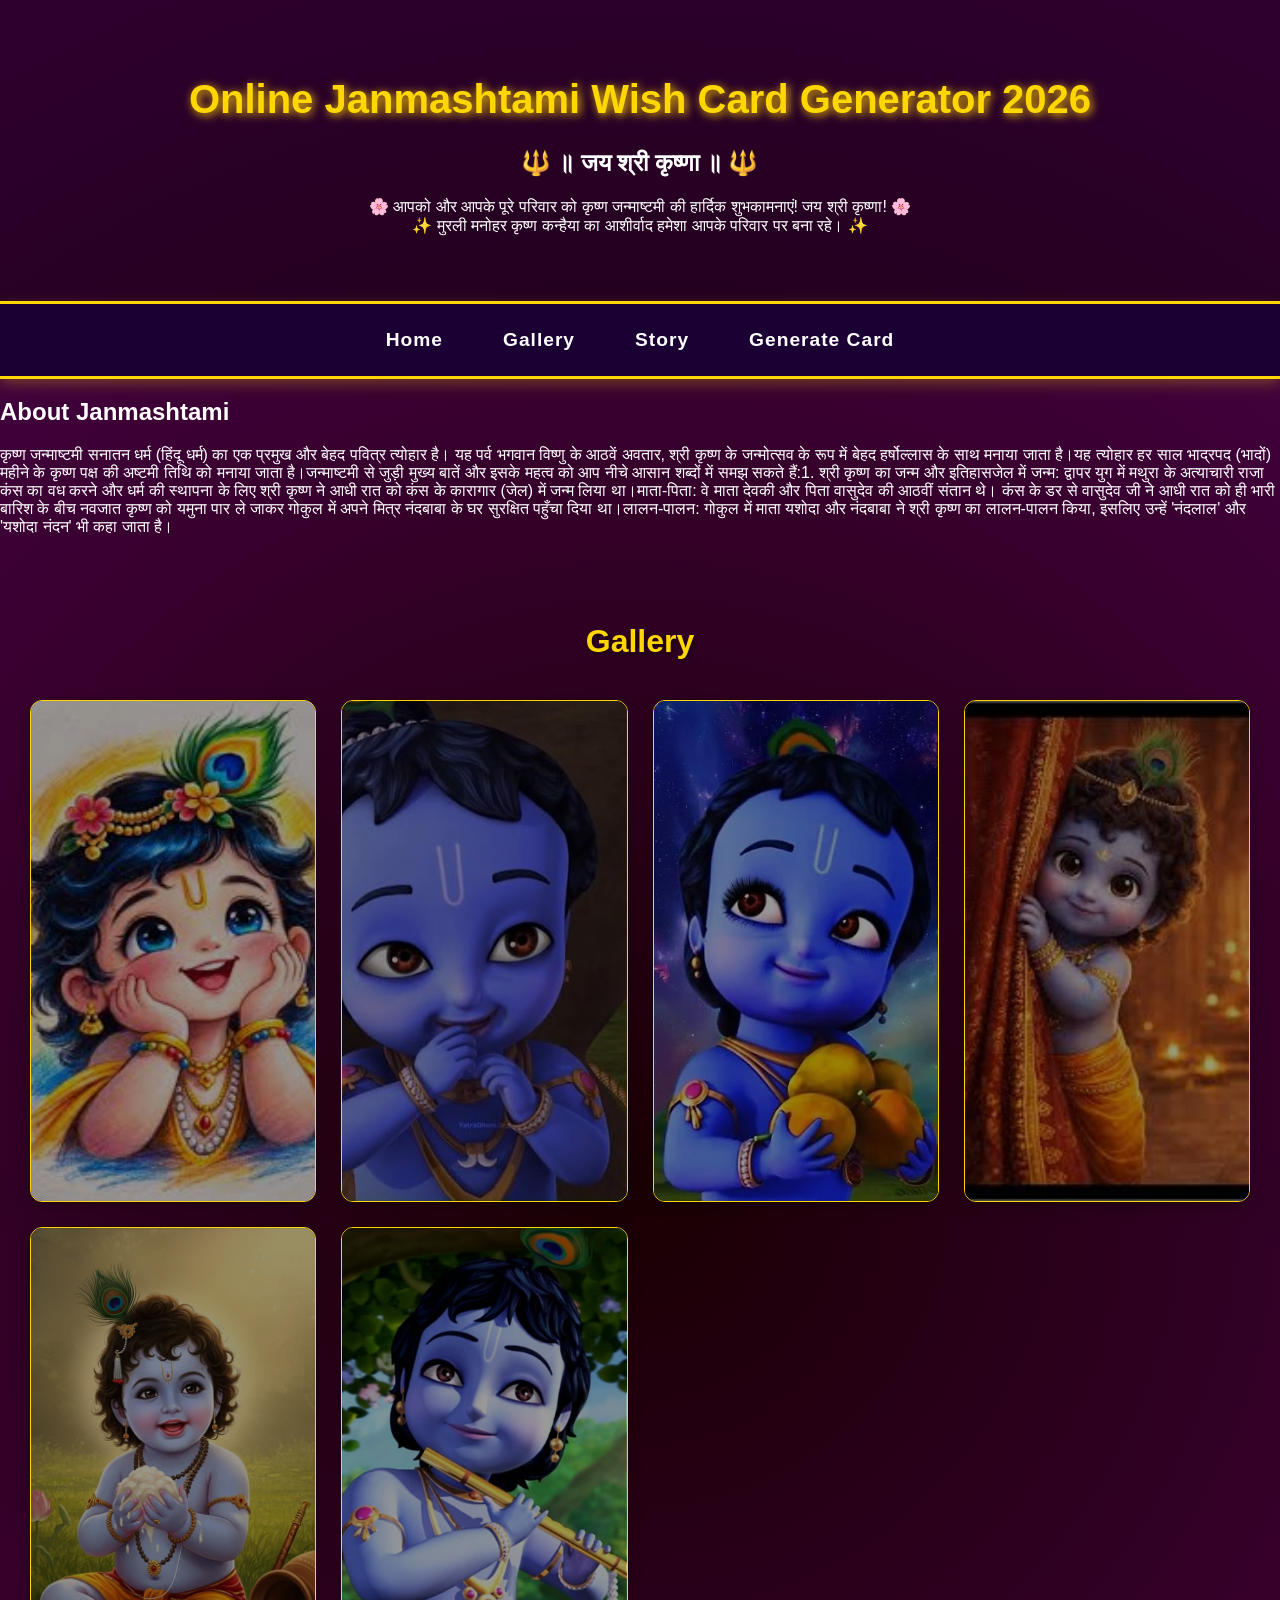
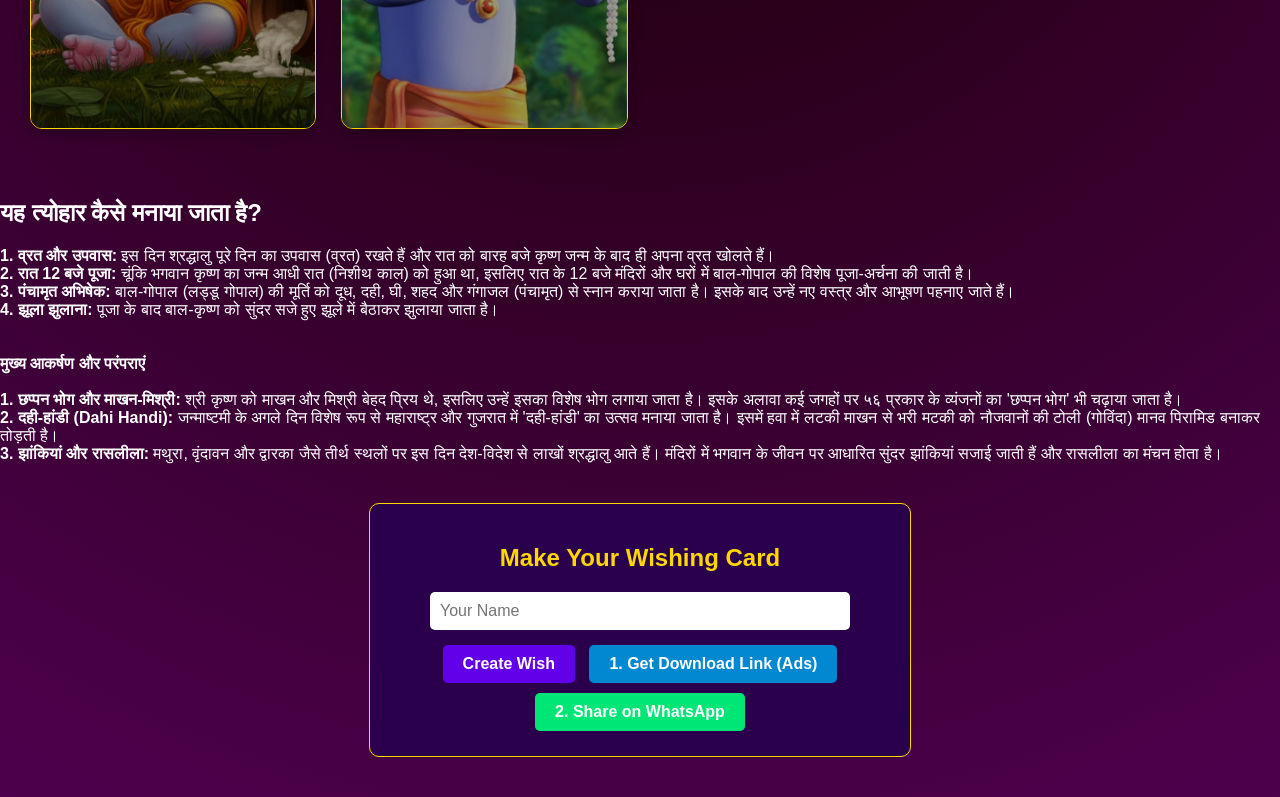
==== index.html @ 79effe73 "Update index.html" ====
<!DOCTYPE html>
<html lang='en'>
<head>
    <meta charset='utf-8'>
    <meta name='viewport' content='width=device-width, initial-scale=1.0'>

     <!-- Google Search ke liye Main Title (Isme aapka keyword hai) -->
    <title>Janmashtami Wish Card Generator 2026 - Create with Your Name</title>
    
    <!-- Meta Description: Jo Google search ke niche text dikhta hai -->
    <meta name="description" content="Create beautiful Happy Janmashtami wish cards with your name free. Best online Janmashtami greeting card generator to share on WhatsApp with friends and family.">
    
    <!-- Keywords: Jo log Google par search karte hain -->
    <meta name="keywords" content="janmashtami wish card, janmashtami wishing card generator, janmashtami name wishing link, happy janmashtami greeting card with name, viral whatsapp wishing script">
    <meta name="author" content="Vipin">

    <!-- WhatsApp Share Settings (Jab koi link bheje toh bada banner dikhe) -->
    <meta property="og:type" content="website">
    <meta property="og:title" content="🚩 Krishna Janmashtami ki Hardik Shubhkamnayein! 🚩">
    <meta property="og:description" content="👉 Maine aapke liye ek special Janmashtami wish card bheja hai. Apna naam likh kar dekhne ke liye yahan click karein! 🎁">
    <meta property="og:url" content="https://prajapativipin895-jpg.github.io/">
    <!-- Niche apni website ki kisi achhi Krishna photo ka link dalein -->
    <meta property="og:image" content="https://github.io"> 

    <!-- Robots ko indexing ke liye allow karne ke liye -->
    <meta name="robots" content="index, follow">
    <meta name="monetag" content="f7e9096b7fa6517dce68b31d92e74c03">
   
    <link rel='stylesheet' href='style.css'>
    <style>
        /* ==========================================================================
   MOBILE & TABLET RESPONSIVE CSS (Ise apni CSS file ke sabse niche jodein)
   ========================================================================== */

/* 1. Global Reset & Body Control - Horizontal scrolling rokne ke liye */
html, body {
  width: 100%;
  overflow-x: hidden; /* Page mobile par left-right nahi hilega */
  margin: 0;
  padding: 0;
  font-size: 16px;    /* Mobile ke liye standard reading font size */
}

/* 2. Responsive Images & Canvas - Screen se bahar jaane se rokne ke liye */
img, canvas, video, .card-preview {
  max-width: 100% !important;
  height: auto !important;
  box-sizing: border-box;
}

/* 3. Main Container Reset - Desktop ke fixed px width ko flexible karne ke liye */
.container, .main-wrapper, .content-box {
  width: 90% !important;  /* Mobile screen ke dono taraf 5-5% space milega */
  max-width: 1200px;      /* Desktop par bade hone ki limit */
  margin: 0 auto !important;
  padding: 15px !important;
}

/* ---- SMARTPHONES BREAKPOINT (Screens up to 768px) ---- */
@media screen and (max-width: 768px) {
  
  /* 4. Navigation/Menu Bar - Links ko single row se block me lane ke liye */
  nav, .menu-container, .navbar-nav {
    display: flex !important;
    flex-wrap: wrap !important; /* Space kam hone par links automatic niche aayenge */
    justify-content: center !important;
    gap: 8px !important;
    padding: 10px 0 !important;
  }
  
  nav a, .menu-item {
    font-size: 14px !important;
    padding: 6px 12px !important;
  }

  /* 5. Headings & Text Size Adjustment */
  h1, .main-title {
    font-size: 24px !important; /* Mobile par headings choti aur sundar dikhengi */
    line-height: 1.3 !important;
  }
  
  h2, .section-title {
    font-size: 20px !important;
  }
  
  p, .description {
    font-size: 15px !important;
    line-height: 1.5 !important;
  }

  /* 6. Gallery Section - Images ko single column ya 2 columns me karne ke liye */
  .gallery-grid, .image-gallery, .grid-container {
    display: grid !important;
    grid-template-columns: repeat(auto-fit, minmax(140px, 1fr)) !important; /* 2 columns grid */
    gap: 10px !important;
  }

  /* 7. Make Your Wishing Card Generator Area */
  .card-generator-box, .form-container {
    width: 100% !important;
    padding: 10px !important;
    box-shadow: none !important; /* Mobile par clean flat design */
  }

  /* 8. Input Fields & Buttons - Easy Touch targets ke liye */
  input[type="text"], select, textarea {
    width: 100% !important;
    font-size: 16px !important; /* iOS/Safari me auto-zoom se bachne ke liye 16px zaroori hai */
    padding: 12px !important;    /* Ungli se touch karne ke liye bada box */
    margin-bottom: 12px !important;
    box-sizing: border-box !important;
  }

  .btn, button, .download-btn, .generate-btn {
    width: 100% !important;      /* Full width buttons takki aasani se click ho sky */
    padding: 14px 20px !important;
    font-size: 16px !important;
    font-weight: bold !important;
    margin: 8px 0 !important;
    display: block !important;
  }
}

/* ---- SMALL MOBILE DEVICES BREAKPOINT (Screens up to 480px) ---- */
@media screen and (max-width: 480px) {
  h1, .main-title {
    font-size: 20px !important;
  }
  
  .gallery-grid, .image-gallery {
    grid-template-columns: 1fr !important; /* Bohot chote phones par images ek ke niche ek aayengi */
  }
}
    </style>
    <script>(function(s){s.dataset.zone='11688489',s.src='https://n6wxm.com/vignette.min.js'})([document.documentElement, document.body].filter(Boolean).pop().appendChild(document.createElement('script')))</script>
   <script>(function(s){s.dataset.zone='11685975',s.src='https://nap5k.com/tag.min.js'})([document.documentElement, document.body].filter(Boolean).pop().appendChild(document.createElement('script')))</script>
</head>
<body>
    <header>
        <h1>Online Janmashtami Wish Card Generator 2026</h1>
        <h2>🔱 ॥ जय श्री कृष्णा ॥ 🔱</h2>
        <p>🌸 आपको और आपके पूरे परिवार को कृष्ण जन्माष्टमी की हार्दिक शुभकामनाएं! जय श्री कृष्णा! 🌸<br>✨ मुरली मनोहर कृष्ण कन्हैया का आशीर्वाद हमेशा आपके परिवार पर बना रहे। ✨</p>
    </header>
    <nav>
        <a href='#home'>Home</a>
        <a href='#gallery'>Gallery</a>
        <a href='#story'>Story</a>
        <a href='#wishes-section'>Generate Card</a>
    </nav>

    <main>
        <section id='home'>
            <h2>About Janmashtami</h2>
            <p>कृष्ण जन्माष्टमी सनातन धर्म (हिंदू धर्म) का एक प्रमुख और बेहद पवित्र त्योहार है। यह पर्व भगवान विष्णु के आठवें अवतार, श्री कृष्ण के जन्मोत्सव के रूप में बेहद हर्षोल्लास के साथ मनाया जाता है।यह त्योहार हर साल भाद्रपद (भादों) महीने के कृष्ण पक्ष की अष्टमी तिथि को मनाया जाता है।जन्माष्टमी से जुड़ी मुख्य बातें और इसके महत्व को आप नीचे आसान शब्दों में समझ सकते हैं:1. श्री कृष्ण का जन्म और इतिहासजेल में जन्म: द्वापर युग में मथुरा के अत्याचारी राजा कंस का वध करने और धर्म की स्थापना के लिए श्री कृष्ण ने आधी रात को कंस के कारागार (जेल) में जन्म लिया था।माता-पिता: वे माता देवकी और पिता वासुदेव की आठवीं संतान थे। कंस के डर से वासुदेव जी ने आधी रात को ही भारी बारिश के बीच नवजात कृष्ण को यमुना पार ले जाकर गोकुल में अपने मित्र नंदबाबा के घर सुरक्षित पहुँचा दिया था।लालन-पालन: गोकुल में माता यशोदा और नंदबाबा ने श्री कृष्ण का लालन-पालन किया, इसलिए उन्हें 'नंदलाल' और 'यशोदा नंदन' भी कहा जाता है।</p>
        </section>


<div class="gallery-container" id="gallery">
    <h2 class="gallery-title">Gallery</h2>
    
    <div class="card-grid">
        
        <!-- कार्ड 1: रॉयल पर्पल थीम -->
        <div class="gallery-card" onclick="selectTemplate(1)">
            <!-- आप background-image में अपनी बनाई इमेज का लिंक डाल सकते हैं -->
            <div class="card-preview-box" style="background-image: linear-gradient(rgba(0,0,0,0.4), rgba(0,0,0,0.4)), url('images.jpg');">
            </div>
            
        </div>

        <!-- कार्ड 2: गोल्डन मटकी थीम -->
        <div class="gallery-card" onclick="selectTemplate(2)">
            <div class="card-preview-box" style="background-image: linear-gradient(rgba(0,0,0,0.4), rgba(0,0,0,0.4)), url('images2.jpg');">
            
            </div>
            
        </div>

        <!-- कार्ड 3: वृंदावन थीम -->
        <div class="gallery-card" onclick="selectTemplate(3)">
            <div class="card-preview-box" style="background-image: linear-gradient(rgba(0,0,0,0.4), rgba(0,0,0,0.4)), url('images3.jpg');">
               
            </div>
            
        </div>
        <div class="gallery-card" onclick="selectTemplate(3)">
            <div class="card-preview-box" style="background-image: linear-gradient(rgba(0,0,0,0.4), rgba(0,0,0,0.4)), url('images4.jpg');">
               
            </div>
            
        </div>
        <div class="gallery-card" onclick="selectTemplate(3)">
            <div class="card-preview-box" style="background-image: linear-gradient(rgba(0,0,0,0.4), rgba(0,0,0,0.4)), url('krishna1.jpeg');">
               
            </div>
            
        </div>
        <div class="gallery-card" onclick="selectTemplate(3)">
            <div class="card-preview-box" style="background-image: linear-gradient(rgba(0,0,0,0.4), rgba(0,0,0,0.4)), url('krishna with flute.jpg');">
               
            </div>
            
        </div>

    </div>
</div>



        <section id='story'>
            <h2> यह त्योहार कैसे मनाया जाता है?</h2>
            <p><strong>1. व्रत और उपवास:</strong> इस दिन श्रद्धालु पूरे दिन का उपवास (व्रत) रखते हैं और रात को बारह बजे कृष्ण जन्म के बाद ही अपना व्रत खोलते हैं।<br><strong>2. रात 12 बजे पूजा: </strong>चूंकि भगवान कृष्ण का जन्म आधी रात (निशीथ काल) को हुआ था, इसलिए रात के 12 बजे मंदिरों और घरों में बाल-गोपाल की विशेष पूजा-अर्चना की जाती है।<br><strong>3. पंचामृत अभिषेक: </strong> बाल-गोपाल (लड्डू गोपाल) की मूर्ति को दूध, दही, घी, शहद और गंगाजल (पंचामृत) से स्नान कराया जाता है। इसके बाद उन्हें नए वस्त्र और आभूषण पहनाए जाते हैं।<br><strong>4. झूला झुलाना:</strong> पूजा के बाद बाल-कृष्ण को सुंदर सजे हुए झूले में बैठाकर झुलाया जाता है।<br> <br> <br> <strong> मुख्य आकर्षण और परंपराएं </strong><br> <br> <strong>1. छप्पन भोग और माखन-मिश्री:</strong> श्री कृष्ण को माखन और मिश्री बेहद प्रिय थे, इसलिए उन्हें इसका विशेष भोग लगाया जाता है। इसके अलावा कई जगहों पर ५६ प्रकार के व्यंजनों का 'छप्पन भोग' भी चढ़ाया जाता है।<br><strong>2. दही-हांडी (Dahi Handi):</strong> जन्माष्टमी के अगले दिन विशेष रूप से महाराष्ट्र और गुजरात में 'दही-हांडी' का उत्सव मनाया जाता है। इसमें हवा में लटकी माखन से भरी मटकी को नौजवानों की टोली (गोविंदा) मानव पिरामिड बनाकर तोड़ती है।<br><strong>3. झांकियां और रासलीला:</strong>  मथुरा, वृंदावन और द्वारका जैसे तीर्थ स्थलों पर इस दिन देश-विदेश से लाखों श्रद्धालु आते हैं। मंदिरों में भगवान के जीवन पर आधारित सुंदर झांकियां सजाई जाती हैं और रासलीला का मंचन होता है।</p>
        </section>

<div id="wishes-section" style="text-align: center; margin: 40px auto; max-width: 500px; padding: 20px; background: #2a004d; border-radius: 10px; border: 1px solid #ffd700; font-family: sans-serif;">
    <h2 style="color: #ffd700;">Make Your Wishing Card</h2>
    <input type="text" id="Name" placeholder="Your Name" required style="width: 80%; padding: 10px; margin-bottom: 10px; border-radius: 5px; border: none; font-size: 1rem;">
    <br>
     <button onclick="generateWish()" style="padding: 10px 20px; background-color: #6200ea; color: #fff; border: none; border-radius: 5px; cursor: pointer; font-weight: bold; font-size: 1rem; margin: 5px;">Create Wish</button>
    
    <button onclick="openAdAndDownload()" style="padding: 10px 20px; background-color: #0288d1; color: #fff; border: none; border-radius: 5px; cursor: pointer; font-weight: bold; font-size: 1rem; margin: 5px;">1. Get Download Link (Ads)</button>
    
    <button onclick="shareCardOnly()" style="padding: 10px 20px; background-color: #00e676; color: #fff; border: none; border-radius: 5px; cursor: pointer; font-weight: bold; font-size: 1rem; margin: 5px;">2. Share on WhatsApp</button>
</div>

    <!-- कार्ड प्रिव्यू देखने के लिए कैनवास -->
    <div style="margin-top: 20px;">
        <canvas id="cardCanvas" width="500" height="460" style="max-width: 100%; border-radius: 8px; display: none; border: 1px solid #ffd700;"></canvas>
    </div>
</div>
        <script>
// ==========================================
// [A] विश कार्ड जनरेट करने का फंक्शन (Canvas)
// ==========================================
function generateWish() {
    const nameInput = document.getElementById("Name");
    if (!nameInput || nameInput.value.trim() === "") {
        alert("कृपया विश कार्ड बनाने के लिए अपना नाम दर्ज करें।");
        return;
    }
    const name = nameInput.value.trim();

    const canvas = document.getElementById("cardCanvas");
    if (!canvas) {
        alert("कैनवास (cardCanvas) एलिमेंट वेबसाइट पर नहीं मिला!");
        return;
    }
    const ctx = canvas.getContext("2d");

    // नया इमेज ऑब्जेक्ट बनाएं
    const img = new Image();
    // 🚩 यहाँ अपनी जन्माष्टमी बैकग्राउंड इमेज की सही लोकेशन या लिंक डालें
    img.src = "[data-uri]"; 

    img.onload = function() {
        // कैनवास पर फोटो ड्रा करें
        ctx.drawImage(img, 0, 0, canvas.width, canvas.height);

        // फोटो के ऊपर हल्का डार्क पर्दा (Overlay Effect)
        ctx.fillStyle = "rgba(42, 0, 77, 0.65)";
        ctx.fillRect(0, 0, canvas.width, canvas.height);

        // नाम लिखने की सेटिंग्स
        ctx.fillStyle = "#ffffff";
        ctx.font = "bold 32px Arial";
        ctx.textAlign = "center";
        
        // कैनवास के बीच में नाम लिखना
        ctx.fillText(name, canvas.width / 2, canvas.height / 2);
    };

    img.onerror = function() {
        alert("बैकग्राउंड इमेज लोड नहीं हो सकी। कृपया नाम या लिंक चेक करें।");
    };
}

// ==========================================
// [B] डाउनलोड करने वाला फंक्शन (Monetag Ads के साथ)
// ==========================================
function openAdAndDownload() {
    var mainMonetagLink = "https://omg10.com/4/11699831";
    
    // विज्ञापन नए टैब में सुरक्षित तरीके से खोलें
    if (mainMonetagLink && mainMonetagLink !== "") {
        window.open(mainMonetagLink, "_blank");
    }
    
    // साथ ही नीचे बने मुख्य कार्ड डाउनलोड फंक्शन को कॉल करें
    downloadCard(); 
}

// कैनवास इमेज को डाउनलोड करने का मुख्य काम
function downloadCard() {
    const canvas = document.getElementById("cardCanvas");
    if (!canvas) {
        alert("Pehle Card Generate Karein!");
        return;
    }
    
    const imageURI = canvas.toDataURL("image/jpeg");
    const link = document.createElement("a");
    link.download = "Janmashtami_Greeting_Card.jpg";
    link.href = imageURI;
    
    document.body.appendChild(link);
    link.click();
    document.body.removeChild(link);
}

// ==========================================
// [C] डायरेक्ट व्हाट्सएप शेयर करने का फंक्शन
// ==========================================
function shareCardOnly() {
    try {
        var userName = "Vipin Prajapati"; 
        var nameInput = document.getElementById("Name"); 
        
        if (nameInput && nameInput.value.trim() !== "") { 
            userName = nameInput.value.trim(); 
        } 
        
        var siteUrl = "https://prajapativipin895-jpg.github.io/"; 
        var message = "🚩 *" + userName + "* ne aapke liye ek special Krishna Janmashtami wish card bheja hai! 🎁\n\nApna naam likh kar dekhne ke liye jaldi se niche link par click karein 👇\n\n" + siteUrl; 
        
        // बिल्कुल सही और फिक्स व्हाट्सएप एपीआई यूआरएल
        var whatsappUrl = "https://whatsapp.com" + encodeURIComponent(message);
        window.location.href = whatsappUrl;

    } catch (error) { 
        var backupMessage = "🚩 *" + userName + "* ne aapke liye ek special Krishna Janmashtami wish card bheja hai! 🎁\n\nhttps://prajapativipin895-jpg.github.io/";
        window.location.href = "https://whatsapp.com" + encodeURIComponent(backupMessage); 
    } 
}
</script>
         
</body>
</html>
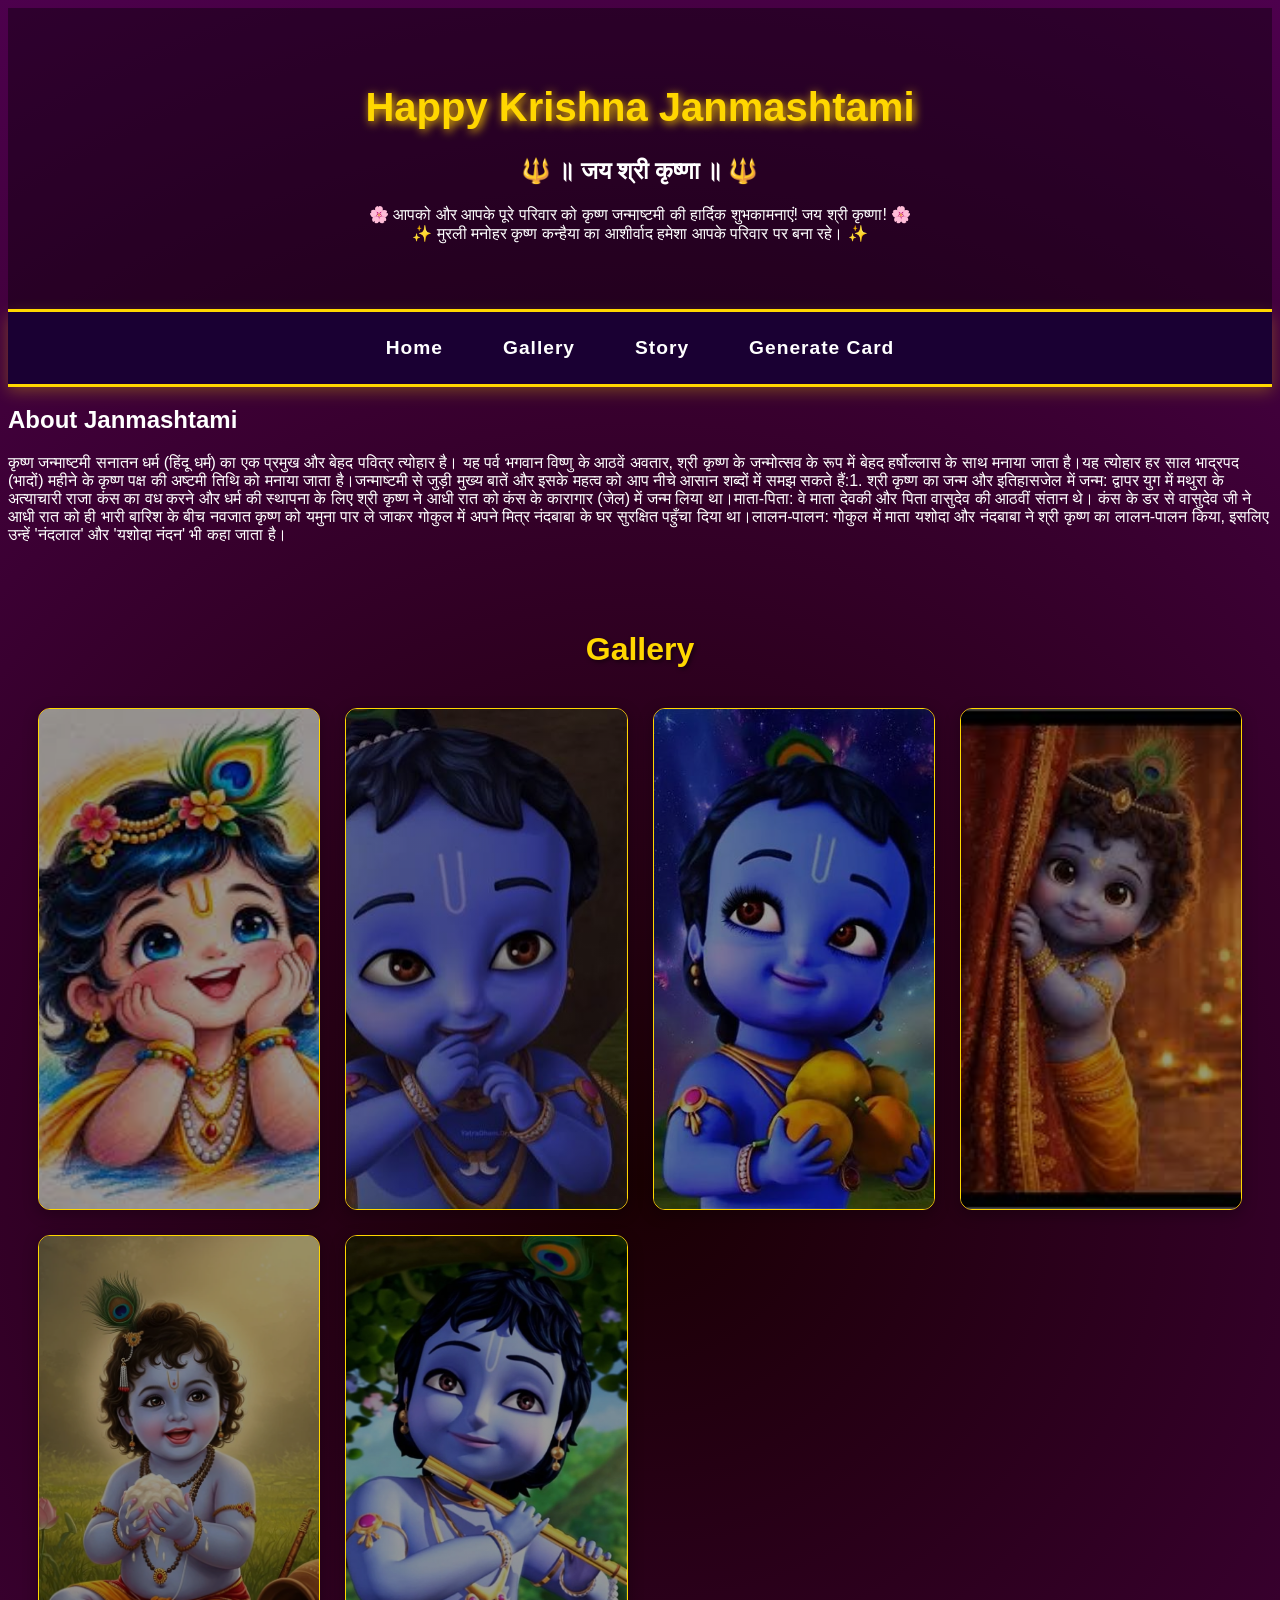
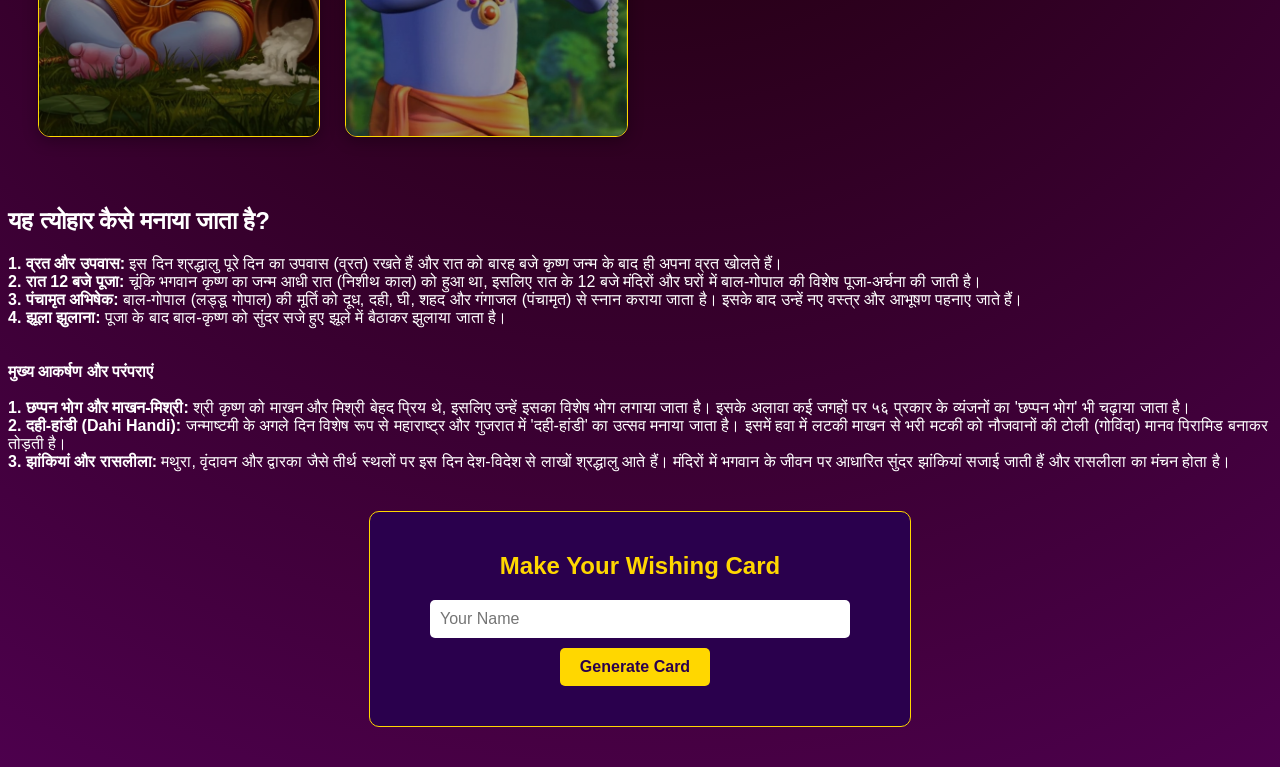
==== commit 10e52ff3: "Add files via upload" ====
--- a/index.html
+++ b/index.html
@@ -2,142 +2,13 @@
 <html lang='en'>
 <head>
     <meta charset='utf-8'>
-    <meta name='viewport' content='width=device-width, initial-scale=1.0'>
-
-     <!-- Google Search ke liye Main Title (Isme aapka keyword hai) -->
-    <title>Janmashtami Wish Card Generator 2026 - Create with Your Name</title>
-    
-    <!-- Meta Description: Jo Google search ke niche text dikhta hai -->
-    <meta name="description" content="Create beautiful Happy Janmashtami wish cards with your name free. Best online Janmashtami greeting card generator to share on WhatsApp with friends and family.">
-    
-    <!-- Keywords: Jo log Google par search karte hain -->
-    <meta name="keywords" content="janmashtami wish card, janmashtami wishing card generator, janmashtami name wishing link, happy janmashtami greeting card with name, viral whatsapp wishing script">
-    <meta name="author" content="Vipin">
-
-    <!-- WhatsApp Share Settings (Jab koi link bheje toh bada banner dikhe) -->
-    <meta property="og:type" content="website">
-    <meta property="og:title" content="🚩 Krishna Janmashtami ki Hardik Shubhkamnayein! 🚩">
-    <meta property="og:description" content="👉 Maine aapke liye ek special Janmashtami wish card bheja hai. Apna naam likh kar dekhne ke liye yahan click karein! 🎁">
-    <meta property="og:url" content="https://prajapativipin895-jpg.github.io/">
-    <!-- Niche apni website ki kisi achhi Krishna photo ka link dalein -->
-    <meta property="og:image" content="https://github.io"> 
-
-    <!-- Robots ko indexing ke liye allow karne ke liye -->
-    <meta name="robots" content="index, follow">
-    <meta name="monetag" content="f7e9096b7fa6517dce68b31d92e74c03">
-   
+    <meta name='viewport' content='width=device-width, initial-scale=1'>
+    <title>Janmashtami</title>
     <link rel='stylesheet' href='style.css'>
-    <style>
-        /* ==========================================================================
-   MOBILE & TABLET RESPONSIVE CSS (Ise apni CSS file ke sabse niche jodein)
-   ========================================================================== */
-
-/* 1. Global Reset & Body Control - Horizontal scrolling rokne ke liye */
-html, body {
-  width: 100%;
-  overflow-x: hidden; /* Page mobile par left-right nahi hilega */
-  margin: 0;
-  padding: 0;
-  font-size: 16px;    /* Mobile ke liye standard reading font size */
-}
-
-/* 2. Responsive Images & Canvas - Screen se bahar jaane se rokne ke liye */
-img, canvas, video, .card-preview {
-  max-width: 100% !important;
-  height: auto !important;
-  box-sizing: border-box;
-}
-
-/* 3. Main Container Reset - Desktop ke fixed px width ko flexible karne ke liye */
-.container, .main-wrapper, .content-box {
-  width: 90% !important;  /* Mobile screen ke dono taraf 5-5% space milega */
-  max-width: 1200px;      /* Desktop par bade hone ki limit */
-  margin: 0 auto !important;
-  padding: 15px !important;
-}
-
-/* ---- SMARTPHONES BREAKPOINT (Screens up to 768px) ---- */
-@media screen and (max-width: 768px) {
-  
-  /* 4. Navigation/Menu Bar - Links ko single row se block me lane ke liye */
-  nav, .menu-container, .navbar-nav {
-    display: flex !important;
-    flex-wrap: wrap !important; /* Space kam hone par links automatic niche aayenge */
-    justify-content: center !important;
-    gap: 8px !important;
-    padding: 10px 0 !important;
-  }
-  
-  nav a, .menu-item {
-    font-size: 14px !important;
-    padding: 6px 12px !important;
-  }
-
-  /* 5. Headings & Text Size Adjustment */
-  h1, .main-title {
-    font-size: 24px !important; /* Mobile par headings choti aur sundar dikhengi */
-    line-height: 1.3 !important;
-  }
-  
-  h2, .section-title {
-    font-size: 20px !important;
-  }
-  
-  p, .description {
-    font-size: 15px !important;
-    line-height: 1.5 !important;
-  }
-
-  /* 6. Gallery Section - Images ko single column ya 2 columns me karne ke liye */
-  .gallery-grid, .image-gallery, .grid-container {
-    display: grid !important;
-    grid-template-columns: repeat(auto-fit, minmax(140px, 1fr)) !important; /* 2 columns grid */
-    gap: 10px !important;
-  }
-
-  /* 7. Make Your Wishing Card Generator Area */
-  .card-generator-box, .form-container {
-    width: 100% !important;
-    padding: 10px !important;
-    box-shadow: none !important; /* Mobile par clean flat design */
-  }
-
-  /* 8. Input Fields & Buttons - Easy Touch targets ke liye */
-  input[type="text"], select, textarea {
-    width: 100% !important;
-    font-size: 16px !important; /* iOS/Safari me auto-zoom se bachne ke liye 16px zaroori hai */
-    padding: 12px !important;    /* Ungli se touch karne ke liye bada box */
-    margin-bottom: 12px !important;
-    box-sizing: border-box !important;
-  }
-
-  .btn, button, .download-btn, .generate-btn {
-    width: 100% !important;      /* Full width buttons takki aasani se click ho sky */
-    padding: 14px 20px !important;
-    font-size: 16px !important;
-    font-weight: bold !important;
-    margin: 8px 0 !important;
-    display: block !important;
-  }
-}
-
-/* ---- SMALL MOBILE DEVICES BREAKPOINT (Screens up to 480px) ---- */
-@media screen and (max-width: 480px) {
-  h1, .main-title {
-    font-size: 20px !important;
-  }
-  
-  .gallery-grid, .image-gallery {
-    grid-template-columns: 1fr !important; /* Bohot chote phones par images ek ke niche ek aayengi */
-  }
-}
-    </style>
-    <script>(function(s){s.dataset.zone='11688489',s.src='https://n6wxm.com/vignette.min.js'})([document.documentElement, document.body].filter(Boolean).pop().appendChild(document.createElement('script')))</script>
-   <script>(function(s){s.dataset.zone='11685975',s.src='https://nap5k.com/tag.min.js'})([document.documentElement, document.body].filter(Boolean).pop().appendChild(document.createElement('script')))</script>
 </head>
 <body>
     <header>
-        <h1>Online Janmashtami Wish Card Generator 2026</h1>
+        <h1>Happy Krishna Janmashtami</h1>
         <h2>🔱 ॥ जय श्री कृष्णा ॥ 🔱</h2>
         <p>🌸 आपको और आपके पूरे परिवार को कृष्ण जन्माष्टमी की हार्दिक शुभकामनाएं! जय श्री कृष्णा! 🌸<br>✨ मुरली मनोहर कृष्ण कन्हैया का आशीर्वाद हमेशा आपके परिवार पर बना रहे। ✨</p>
     </header>
@@ -216,122 +87,99 @@
     <h2 style="color: #ffd700;">Make Your Wishing Card</h2>
     <input type="text" id="Name" placeholder="Your Name" required style="width: 80%; padding: 10px; margin-bottom: 10px; border-radius: 5px; border: none; font-size: 1rem;">
     <br>
-     <button onclick="generateWish()" style="padding: 10px 20px; background-color: #6200ea; color: #fff; border: none; border-radius: 5px; cursor: pointer; font-weight: bold; font-size: 1rem; margin: 5px;">Create Wish</button>
+    <button onclick="generateWish()" style="padding: 10px 20px; background-color: #ffd700; color: #2a004d; border: none; border-radius: 5px; cursor: pointer; font-weight: bold; font-size: 1rem; margin-right: 10px;">Generate Card</button>
+    <button id="downloadBtn" onclick="downloadCard()" style="padding: 10px 20px; background-color: #00e676; color: #fff; border: none; border-radius: 5px; cursor: pointer; font-weight: bold; font-size: 1rem; display: none;">Download Card</button>
     
-    <button onclick="openAdAndDownload()" style="padding: 10px 20px; background-color: #0288d1; color: #fff; border: none; border-radius: 5px; cursor: pointer; font-weight: bold; font-size: 1rem; margin: 5px;">1. Get Download Link (Ads)</button>
-    
-    <button onclick="shareCardOnly()" style="padding: 10px 20px; background-color: #00e676; color: #fff; border: none; border-radius: 5px; cursor: pointer; font-weight: bold; font-size: 1rem; margin: 5px;">2. Share on WhatsApp</button>
-</div>
-
     <!-- कार्ड प्रिव्यू देखने के लिए कैनवास -->
     <div style="margin-top: 20px;">
         <canvas id="cardCanvas" width="500" height="460" style="max-width: 100%; border-radius: 8px; display: none; border: 1px solid #ffd700;"></canvas>
     </div>
 </div>
-        <script>
-// ==========================================
-// [A] विश कार्ड जनरेट करने का फंक्शन (Canvas)
-// ==========================================
-function generateWish() {
-    const nameInput = document.getElementById("Name");
-    if (!nameInput || nameInput.value.trim() === "") {
-        alert("कृपया विश कार्ड बनाने के लिए अपना नाम दर्ज करें।");
-        return;
+
+<script>
+    function generateWish() {
+        const name = document.getElementById("Name").value.trim();
+        if (name === "") {
+            alert("Please enter your name to receive a wish card.");
+            return;
+        }
+
+        const canvas = document.getElementById("cardCanvas");
+        const ctx = canvas.getContext("2d");
+
+        // 1. नया इमेज ऑब्जेक्ट बनाएं
+        const img = new Image();
+
+        // 2. जब फोटो पूरी तरह लोड हो जाएगी, तब ड्राइंग शुरू होगी
+        img.onload = function() {
+            // कैनवास पर बैकग्राउंड फोटो ड्रा करें
+            ctx.drawImage(img, 0, 0, canvas.width, canvas.height);
+
+            // फोटो के ऊपर हल्का डार्क पर्दा (Overlay) ताकि टेक्स्ट एकदम साफ चमके
+            ctx.fillStyle = "rgba(42, 0, 77, 0.70)"; 
+            ctx.fillRect(0, 0, canvas.width, canvas.height);
+
+            // गोल्डन बॉर्डर ड्रा करें
+            ctx.strokeStyle = "#ffd700";
+            ctx.lineWidth = 6;
+            ctx.strokeRect(15, 15, canvas.width - 30, canvas.height - 30);
+
+            // टेक्स्ट सेटिंग्स
+            ctx.textAlign = "center";
+            
+            // मुख्य हेडिंग (अंग्रेजी)
+            ctx.fillStyle = "#ffd700";
+            ctx.font = "bold 32px Arial, sans-serif";
+            ctx.fillText("Happy Janmashtami", canvas.width / 2, 85);
+
+            // यूजर का नाम (सफ़ेद और बोल्ड)
+            ctx.fillStyle = "#ffffff";
+            ctx.font = "bold 26px Arial, sans-serif";
+            ctx.fillText(name + " की तरफ से", canvas.width / 2, 160);
+
+            // हिंदी बधाई संदेश
+            ctx.fillStyle = "#ffd700";
+            ctx.font = "bold 20px Arial, sans-serif";
+            ctx.fillText("आपको और आपके पूरे परिवार को", canvas.width / 2, 230);
+            ctx.fillText("कृष्ण जन्माष्टमी की", canvas.width / 2, 275);
+            ctx.fillText("हार्दिक शुभकामनाएं!", canvas.width / 2, 320);
+
+            // जय श्री कृष्णा
+            ctx.fillStyle = "#ffb300";
+            ctx.font = "bold 28px Arial, sans-serif";
+            ctx.fillText("🌸 जय श्री कृष्णा! 🌸", canvas.width / 2, 400);
+
+            // कैनवास और डाउनलोड बटन को यूजर के सामने दिखाएं
+            canvas.style.display = "inline-block";
+            document.getElementById("downloadBtn").style.display = "inline-block";
+        };
+
+        // 3. यहाँ हमने कृष्ण जन्माष्टमी थीम की इमेज को Base64 स्ट्रिंग में कन्वर्ट करके डाल दिया है (ताकि एरर न आए)
+        img.src = "[data-uri]";
     }
-    const name = nameInput.value.trim();
 
-    const canvas = document.getElementById("cardCanvas");
-    if (!canvas) {
-        alert("कैनवास (cardCanvas) एलिमेंट वेबसाइट पर नहीं मिला!");
-        return;
+    function downloadCard() {
+        const canvas = document.getElementById("cardCanvas");
+        
+        // कैनवास को इमेज लिंक में बदलें
+        const imageURI = canvas.toDataURL("image/jpeg");
+        
+        // अदृश्य लिंक बनाकर ऑटोमैटिक डाउनलोड करें
+        const link = document.createElement("a");
+        link.download = "Janmashtami_Greeting_Card.jpg";
+        link.href = imageURI;
+        
+        document.body.appendChild(link);
+        link.click();
+        document.body.removeChild(link);
     }
-    const ctx = canvas.getContext("2d");
+</script>
 
-    // नया इमेज ऑब्जेक्ट बनाएं
-    const img = new Image();
-    // 🚩 यहाँ अपनी जन्माष्टमी बैकग्राउंड इमेज की सही लोकेशन या लिंक डालें
-    img.src = "[data-uri]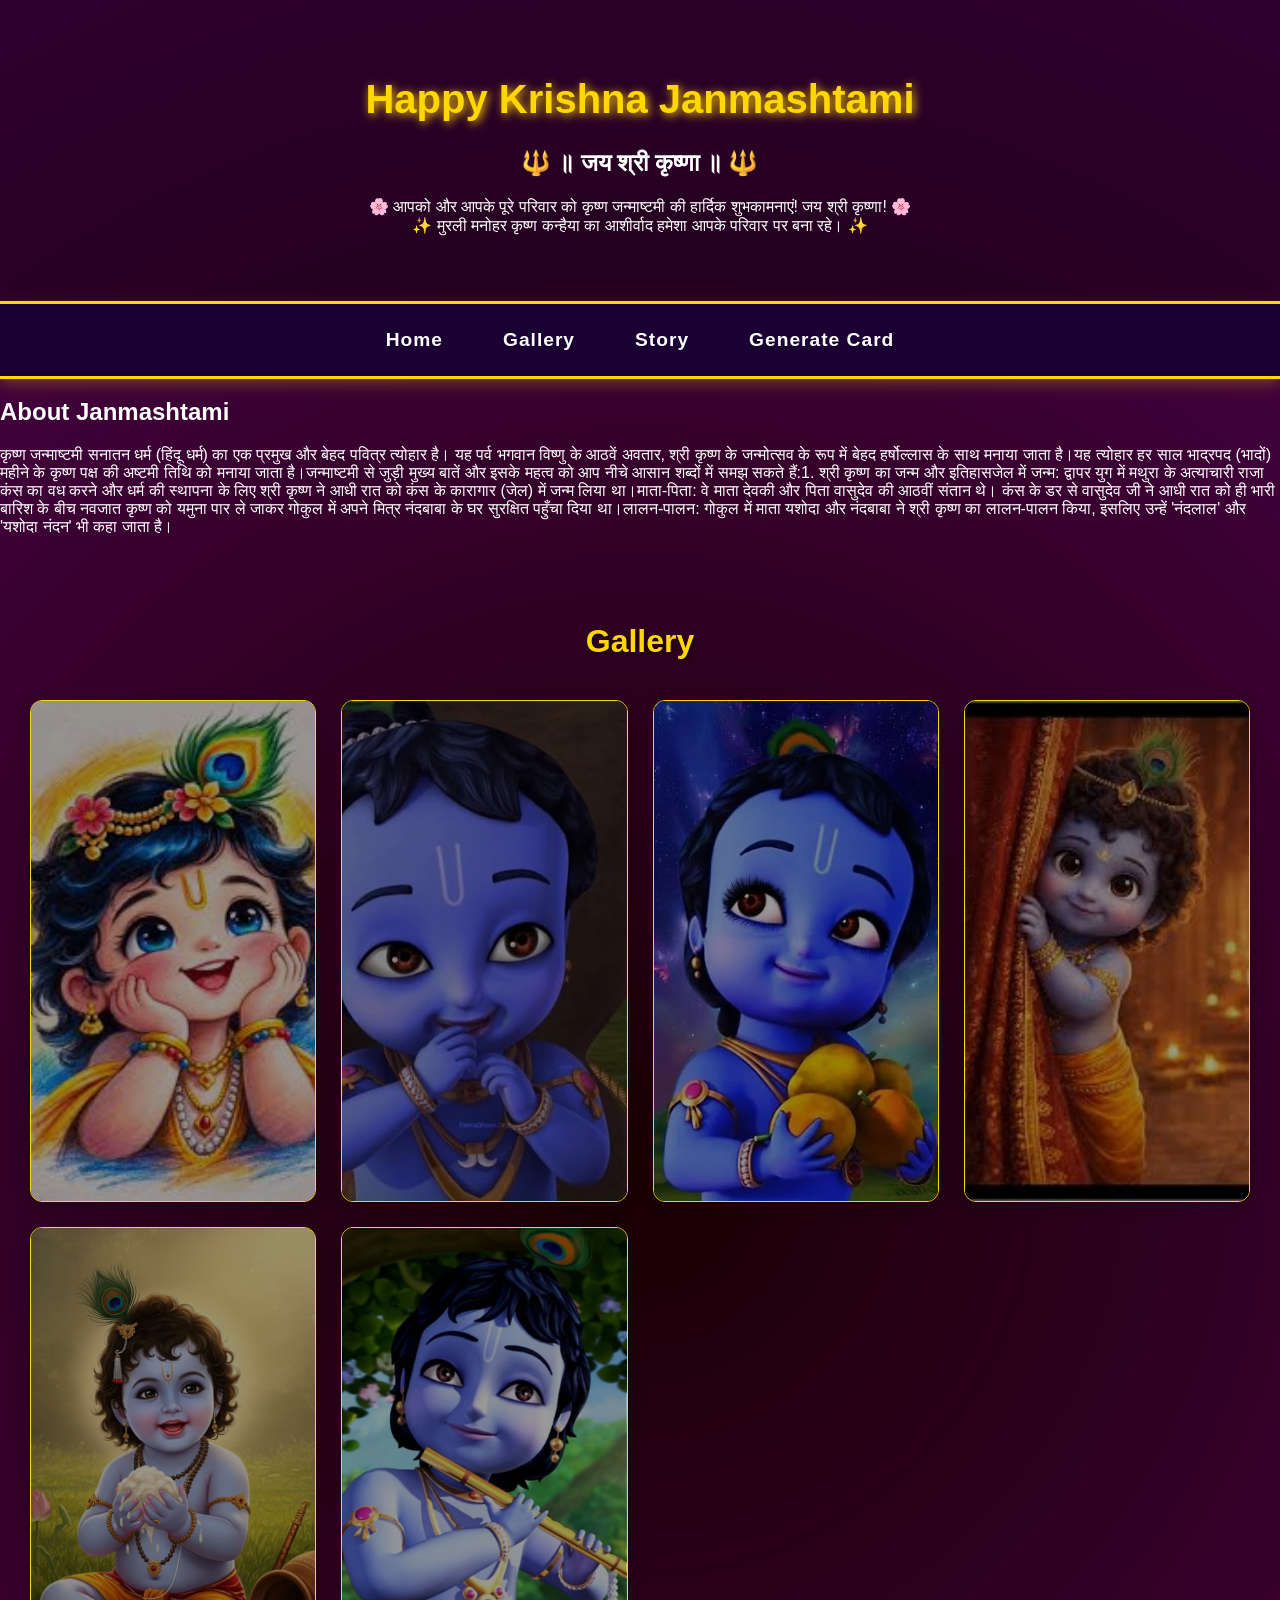
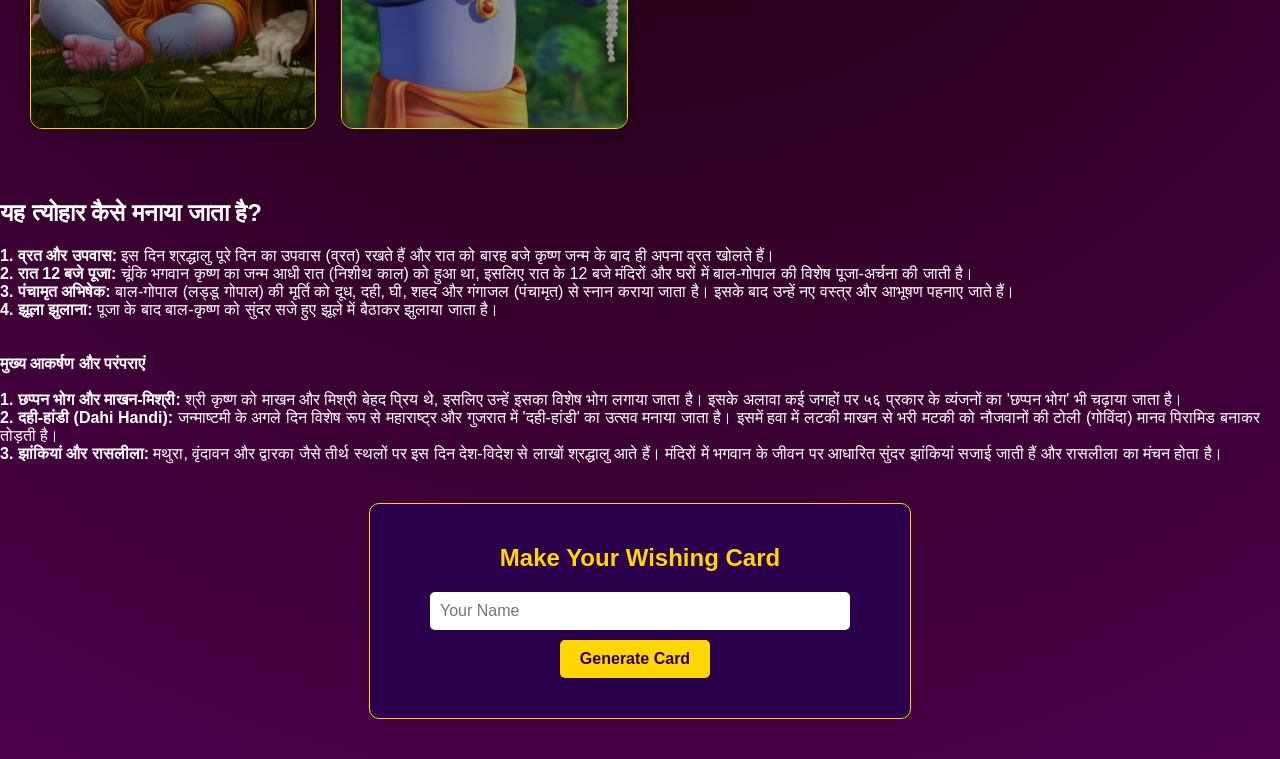
==== commit 0437a093: "Update index.html" ====
--- a/index.html
+++ b/index.html
@@ -2,9 +2,13 @@
 <html lang='en'>
 <head>
     <meta charset='utf-8'>
-    <meta name='viewport' content='width=device-width, initial-scale=1'>
+    <meta name='viewport' content='width=device-width, initial-scale=1.0'>
+    <script src="sw.js"></script>
+    <script>(function(s){s.dataset.zone='11688489',s.src='https://n6wxm.com/vignette.min.js'})([document.documentElement, document.body].filter(Boolean).pop().appendChild(document.createElement('script')))</script>
+    <script>(function(s){s.dataset.zone='11685975',s.src='https://nap5k.com/tag.min.js'})([document.documentElement, document.body].filter(Boolean).pop().appendChild(document.createElement('script')))</script>
     <title>Janmashtami</title>
     <link rel='stylesheet' href='style.css'>
+    <meta name="google-site-verification" content="BGlWbzt89aTYYoENg3ie79g0xy_0UWt6XZu-WwlrLOc" />
 </head>
 <body>
     <header>
@@ -19,7 +23,6 @@
         <a href='#wishes-section'>Generate Card</a>
     </nav>
 
-    <main>
         <section id='home'>
             <h2>About Janmashtami</h2>
             <p>कृष्ण जन्माष्टमी सनातन धर्म (हिंदू धर्म) का एक प्रमुख और बेहद पवित्र त्योहार है। यह पर्व भगवान विष्णु के आठवें अवतार, श्री कृष्ण के जन्मोत्सव के रूप में बेहद हर्षोल्लास के साथ मनाया जाता है।यह त्योहार हर साल भाद्रपद (भादों) महीने के कृष्ण पक्ष की अष्टमी तिथि को मनाया जाता है।जन्माष्टमी से जुड़ी मुख्य बातें और इसके महत्व को आप नीचे आसान शब्दों में समझ सकते हैं:1. श्री कृष्ण का जन्म और इतिहासजेल में जन्म: द्वापर युग में मथुरा के अत्याचारी राजा कंस का वध करने और धर्म की स्थापना के लिए श्री कृष्ण ने आधी रात को कंस के कारागार (जेल) में जन्म लिया था।माता-पिता: वे माता देवकी और पिता वासुदेव की आठवीं संतान थे। कंस के डर से वासुदेव जी ने आधी रात को ही भारी बारिश के बीच नवजात कृष्ण को यमुना पार ले जाकर गोकुल में अपने मित्र नंदबाबा के घर सुरक्षित पहुँचा दिया था।लालन-पालन: गोकुल में माता यशोदा और नंदबाबा ने श्री कृष्ण का लालन-पालन किया, इसलिए उन्हें 'नंदलाल' और 'यशोदा नंदन' भी कहा जाता है।</p>
@@ -174,12 +177,5 @@
         document.body.removeChild(link);
     }
 </script>
-
-
-
-  
-
-
-    
 </body>
-</html>+</html>
--- a/style.css
+++ b/style.css
@@ -150,3 +150,107 @@
             flex-direction: column;
         }
     }
+
+
+
+
+
+/* 1. Global Reset & Body Control - Horizontal scrolling rokne ke liye */
+html, body {
+  width: 100%;
+  overflow-x: hidden; /* Page mobile par left-right nahi hilega */
+  margin: 0;
+  padding: 0;
+  font-size: 16px;    /* Mobile ke liye standard reading font size */
+}
+
+/* 2. Responsive Images & Canvas - Screen se bahar jaane se rokne ke liye */
+img, canvas, video, .card-preview {
+  max-width: 100% !important;
+  height: auto !important;
+  box-sizing: border-box;
+}
+
+/* 3. Main Container Reset - Desktop ke fixed px width ko flexible karne ke liye */
+.container, .main-wrapper, .content-box {
+  width: 90% !important;  /* Mobile screen ke dono taraf 5-5% space milega */
+  max-width: 1200px;      /* Desktop par bade hone ki limit */
+  margin: 0 auto !important;
+  padding: 15px !important;
+}
+
+/* ---- SMARTPHONES BREAKPOINT (Screens up to 768px) ---- */
+@media screen and (max-width: 768px) {
+  
+  /* 4. Navigation/Menu Bar - Links ko single row se block me lane ke liye */
+  nav, .menu-container, .navbar-nav {
+    display: flex !important;
+    flex-wrap: wrap !important; /* Space kam hone par links automatic niche aayenge */
+    justify-content: center !important;
+    gap: 8px !important;
+    padding: 10px 0 !important;
+  }
+  
+  nav a, .menu-item {
+    font-size: 14px !important;
+    padding: 6px 12px !important;
+  }
+
+  /* 5. Headings & Text Size Adjustment */
+  h1, .main-title {
+    font-size: 24px !important; /* Mobile par headings choti aur sundar dikhengi */
+    line-height: 1.3 !important;
+  }
+  
+  h2, .section-title {
+    font-size: 20px !important;
+  }
+  
+  p, .description {
+    font-size: 15px !important;
+    line-height: 1.5 !important;
+  }
+
+  /* 6. Gallery Section - Images ko single column ya 2 columns me karne ke liye */
+  .gallery-grid, .image-gallery, .grid-container {
+    display: grid !important;
+    grid-template-columns: repeat(auto-fit, minmax(140px, 1fr)) !important; /* 2 columns grid */
+    gap: 10px !important;
+  }
+
+  /* 7. Make Your Wishing Card Generator Area */
+  .card-generator-box, .form-container {
+    width: 100% !important;
+    padding: 10px !important;
+    box-shadow: none !important; /* Mobile par clean flat design */
+  }
+
+  /* 8. Input Fields & Buttons - Easy Touch targets ke liye */
+  input[type="text"], select, textarea {
+    width: 100% !important;
+    font-size: 16px !important; /* iOS/Safari me auto-zoom se bachne ke liye 16px zaroori hai */
+    padding: 12px !important;    /* Ungli se touch karne ke liye bada box */
+    margin-bottom: 12px !important;
+    box-sizing: border-box !important;
+  }
+
+  .btn, button, .download-btn, .generate-btn {
+    width: 100% !important;      /* Full width buttons takki aasani se click ho sky */
+    padding: 14px 20px !important;
+    font-size: 16px !important;
+    font-weight: bold !important;
+    margin: 8px 0 !important;
+    display: block !important;
+  }
+}
+
+/* ---- SMALL MOBILE DEVICES BREAKPOINT (Screens up to 480px) ---- */
+@media screen and (max-width: 480px) {
+  h1, .main-title {
+    font-size: 20px !important;
+  }
+  
+  .gallery-grid, .image-gallery {
+    grid-template-columns: 1fr !important; /* Bohot chote phones par images ek ke niche ek aayengi */
+  }
+}
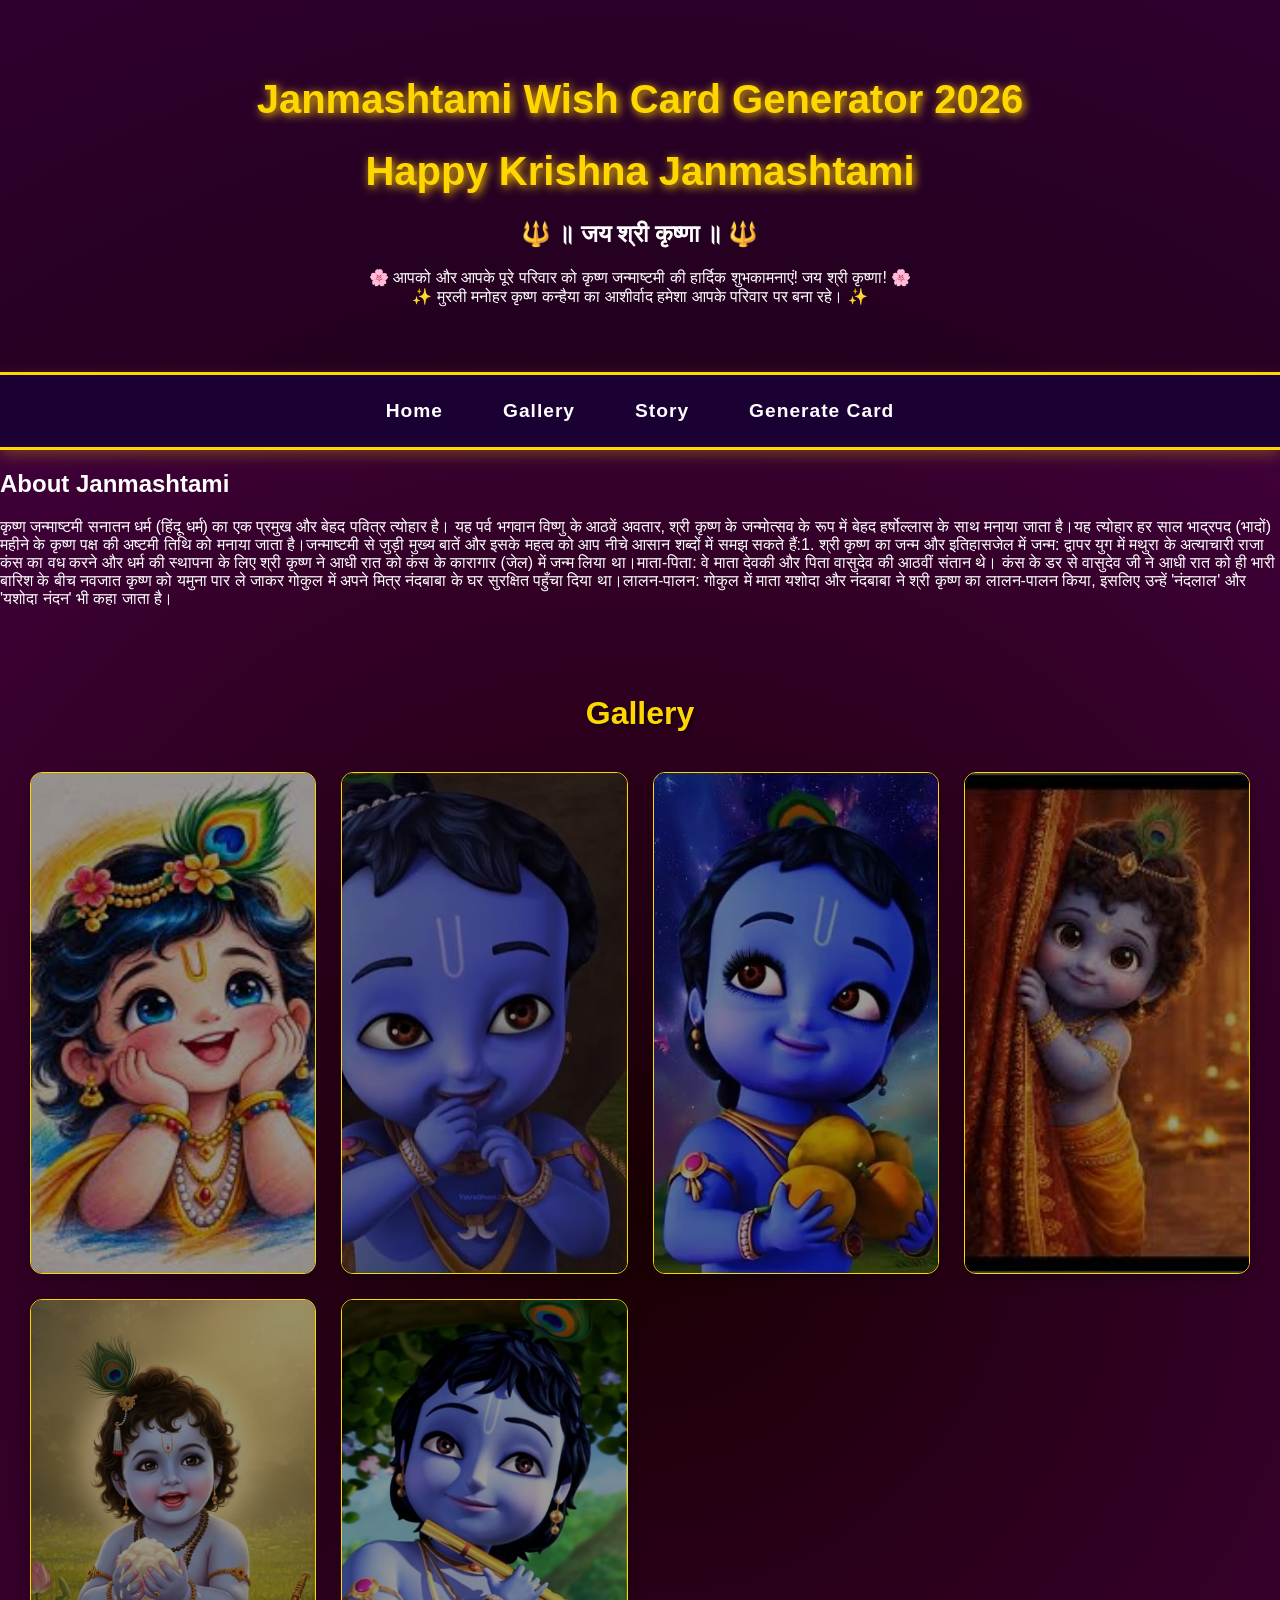
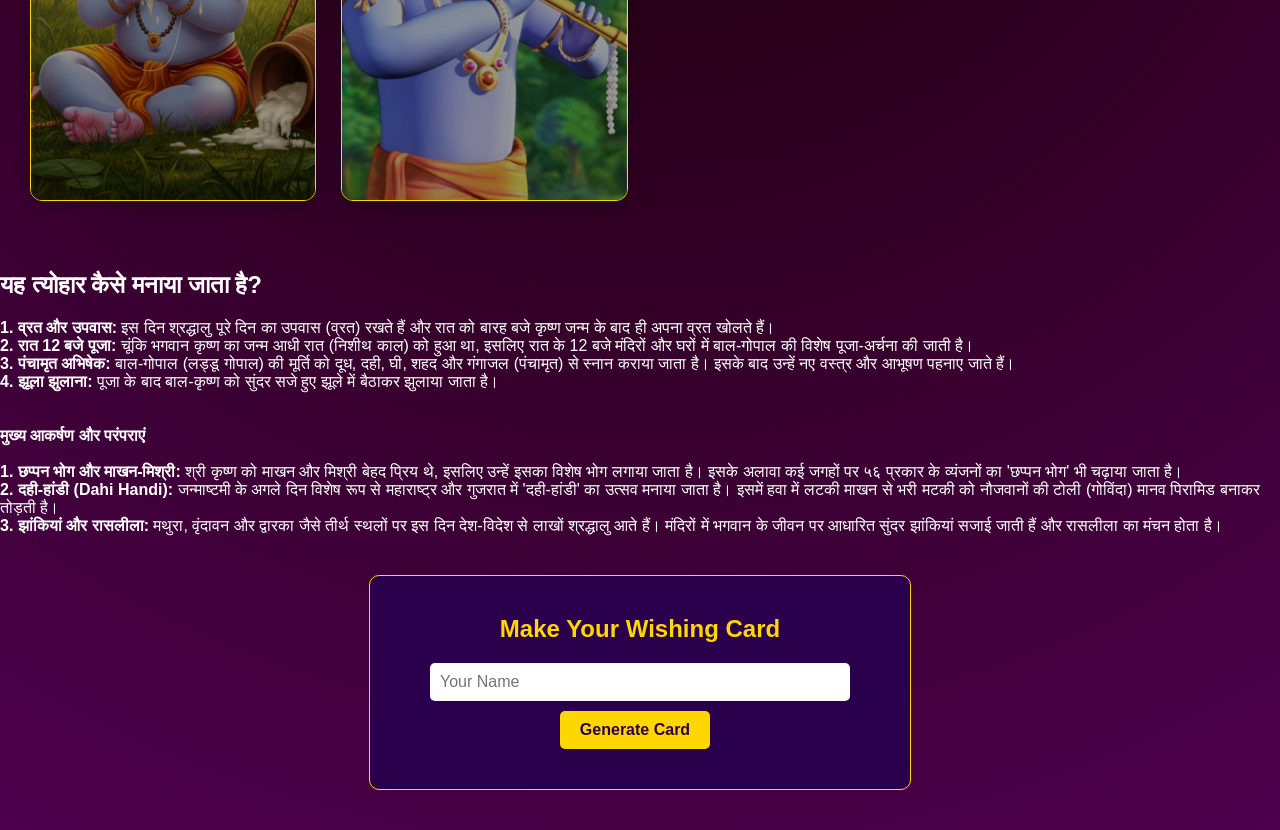
==== commit 4530bdad: "Update index.html" ====
--- a/index.html
+++ b/index.html
@@ -6,12 +6,13 @@
     <script src="sw.js"></script>
     <script>(function(s){s.dataset.zone='11688489',s.src='https://n6wxm.com/vignette.min.js'})([document.documentElement, document.body].filter(Boolean).pop().appendChild(document.createElement('script')))</script>
     <script>(function(s){s.dataset.zone='11685975',s.src='https://nap5k.com/tag.min.js'})([document.documentElement, document.body].filter(Boolean).pop().appendChild(document.createElement('script')))</script>
-    <title>Janmashtami</title>
+    <title>Janmashtami Wish Card Generator 2026</title>
     <link rel='stylesheet' href='style.css'>
     <meta name="google-site-verification" content="BGlWbzt89aTYYoENg3ie79g0xy_0UWt6XZu-WwlrLOc" />
 </head>
 <body>
     <header>
+        <h1>Janmashtami Wish Card Generator 2026</h1>
         <h1>Happy Krishna Janmashtami</h1>
         <h2>🔱 ॥ जय श्री कृष्णा ॥ 🔱</h2>
         <p>🌸 आपको और आपके पूरे परिवार को कृष्ण जन्माष्टमी की हार्दिक शुभकामनाएं! जय श्री कृष्णा! 🌸<br>✨ मुरली मनोहर कृष्ण कन्हैया का आशीर्वाद हमेशा आपके परिवार पर बना रहे। ✨</p>
